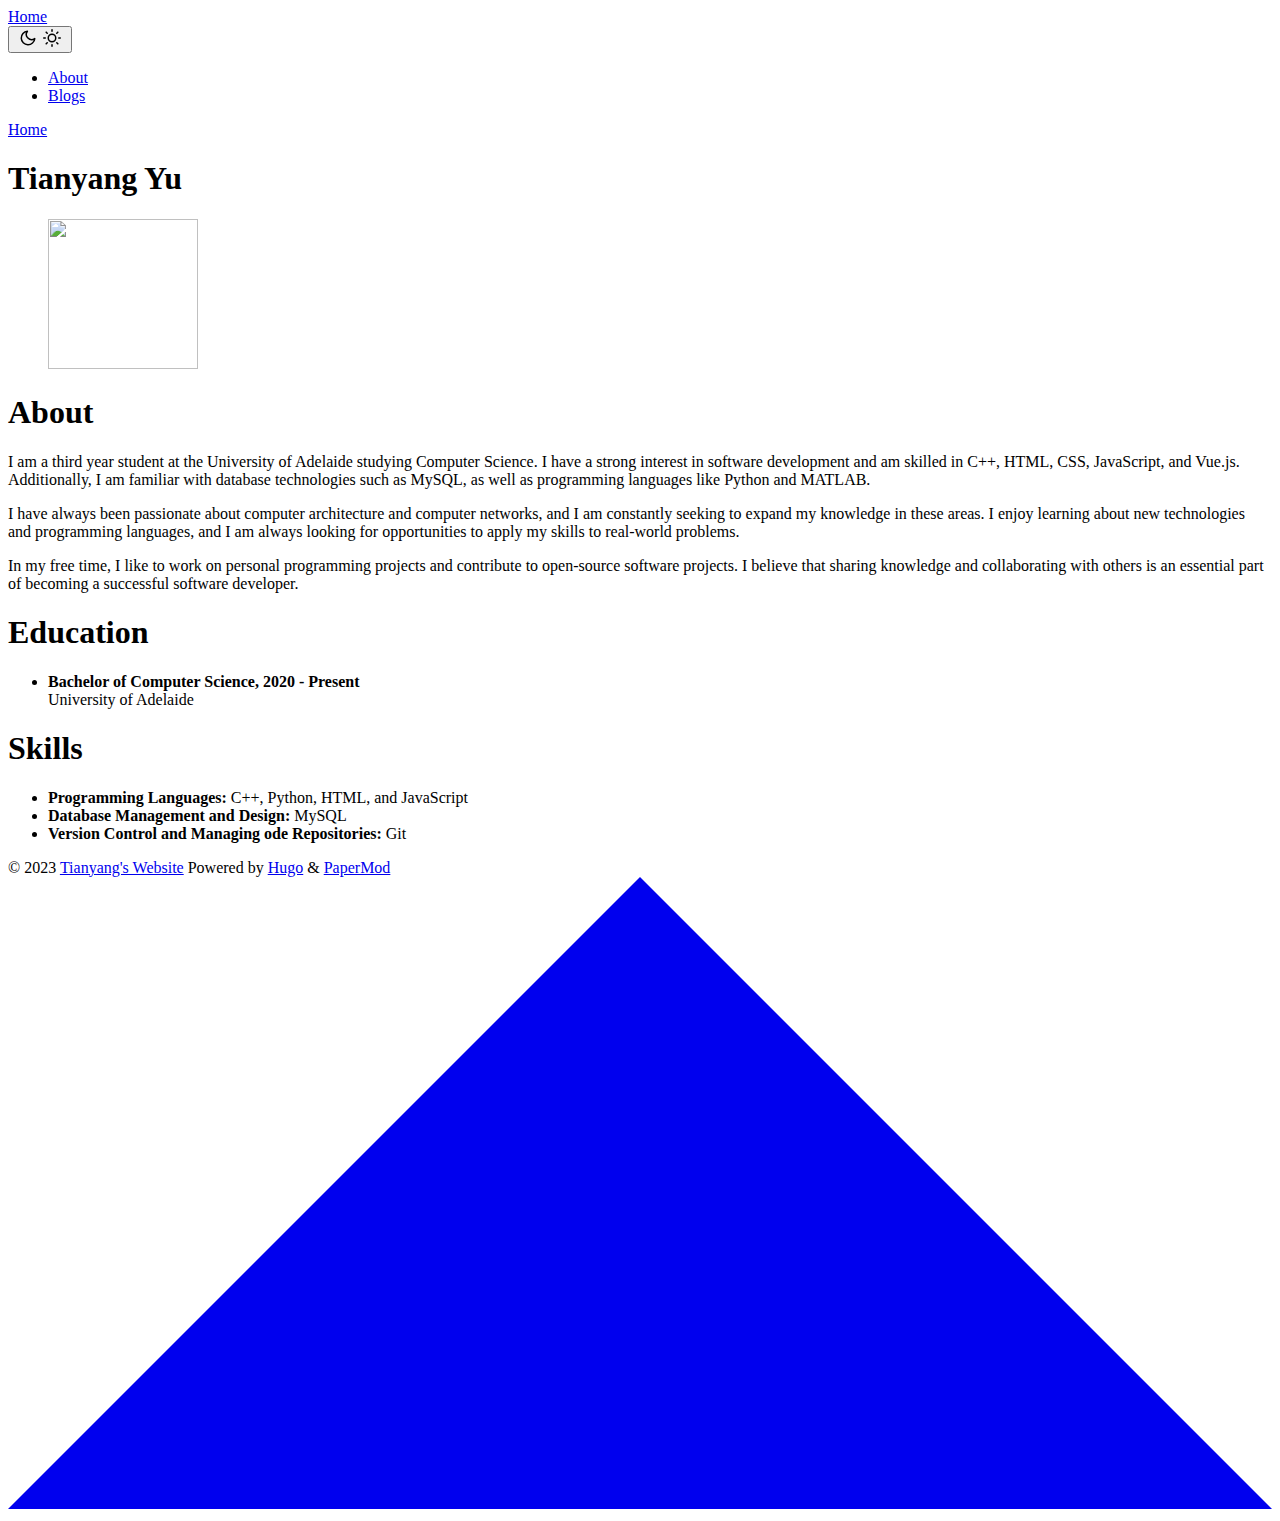
==== about/index.html @ aa112c8f "hugo" ====
<!doctype html><html lang=en dir=auto><head><meta charset=utf-8><meta http-equiv=x-ua-compatible content="IE=edge"><meta name=viewport content="width=device-width,initial-scale=1,shrink-to-fit=no"><meta name=robots content="index, follow"><title>Tianyang Yu | Tianyang's Website</title><meta name=keywords content><meta name=description content="About I am a third year student at the University of Adelaide studying Computer Science. I have a strong interest in software development and am skilled in C++, HTML, CSS, JavaScript, and Vue.js. Additionally, I am familiar with database technologies such as MySQL, as well as programming languages like Python and MATLAB.
I have always been passionate about computer architecture and computer networks, and I am constantly seeking to expand my knowledge in these areas."><meta name=author content><link rel=canonical href=https://canonical.url/to/page><meta name=google-site-verification content="XYZabc"><meta name=yandex-verification content="XYZabc"><meta name=msvalidate.01 content="XYZabc"><link crossorigin=anonymous href=/assets/css/stylesheet.4879321a85a1040010a43a83d47225cf717d7cb0d8f565bf0bfabfd9db2f9183.css integrity="sha256-SHkyGoWhBAAQpDqD1HIlz3F9fLDY9WW/C/q/2dsvkYM=" rel="preload stylesheet" as=style><script defer crossorigin=anonymous src=/assets/js/highlight.f413e19d0714851f6474e7ee9632408e58ac146fbdbe62747134bea2fa3415e0.js integrity="sha256-9BPhnQcUhR9kdOfuljJAjlisFG+9vmJ0cTS+ovo0FeA=" onload=hljs.initHighlightingOnLoad();></script><link rel=icon href=https://examplesite.com/%3Clink%20/%20abs%20url%3E><link rel=icon type=image/png sizes=16x16 href=https://examplesite.com/%3Clink%20/%20abs%20url%3E><link rel=icon type=image/png sizes=32x32 href=https://examplesite.com/%3Clink%20/%20abs%20url%3E><link rel=apple-touch-icon href=https://examplesite.com/%3Clink%20/%20abs%20url%3E><link rel=mask-icon href=https://examplesite.com/%3Clink%20/%20abs%20url%3E><meta name=theme-color content="#2e2e33"><meta name=msapplication-TileColor content="#2e2e33"><noscript><style>#theme-toggle,.top-link{display:none}</style><style>@media(prefers-color-scheme:dark){:root{--theme: rgb(29, 30, 32);--entry: rgb(46, 46, 51);--primary: rgb(218, 218, 219);--secondary: rgb(155, 156, 157);--tertiary: rgb(65, 66, 68);--content: rgb(196, 196, 197);--hljs-bg: rgb(46, 46, 51);--code-bg: rgb(55, 56, 62);--border: rgb(51, 51, 51)}.list{background:var(--theme)}.list:not(.dark)::-webkit-scrollbar-track{background:0 0}.list:not(.dark)::-webkit-scrollbar-thumb{border-color:var(--theme)}}</style></noscript><script type=application/javascript>var doNotTrack=false;if(!doNotTrack){(function(i,s,o,g,r,a,m){i['GoogleAnalyticsObject']=r;i[r]=i[r]||function(){(i[r].q=i[r].q||[]).push(arguments)},i[r].l=1*new Date();a=s.createElement(o),m=s.getElementsByTagName(o)[0];a.async=1;a.src=g;m.parentNode.insertBefore(a,m)})(window,document,'script','https://www.google-analytics.com/analytics.js','ga');ga('create','UA-123-45','auto');ga('send','pageview');}</script><meta property="og:title" content="Tianyang Yu"><meta property="og:description" content="About I am a third year student at the University of Adelaide studying Computer Science. I have a strong interest in software development and am skilled in C++, HTML, CSS, JavaScript, and Vue.js. Additionally, I am familiar with database technologies such as MySQL, as well as programming languages like Python and MATLAB.
I have always been passionate about computer architecture and computer networks, and I am constantly seeking to expand my knowledge in these areas."><meta property="og:type" content="article"><meta property="og:url" content="https://examplesite.com/about/"><meta property="og:image" content="https://examplesite.com/%3Cimage%20path/url%3E"><meta property="article:section" content><meta property="og:site_name" content="Tianyang's Website"><meta name=twitter:card content="summary_large_image"><meta name=twitter:image content="https://examplesite.com/%3Cimage%20path/url%3E"><meta name=twitter:title content="Tianyang Yu"><meta name=twitter:description content="About I am a third year student at the University of Adelaide studying Computer Science. I have a strong interest in software development and am skilled in C++, HTML, CSS, JavaScript, and Vue.js. Additionally, I am familiar with database technologies such as MySQL, as well as programming languages like Python and MATLAB.
I have always been passionate about computer architecture and computer networks, and I am constantly seeking to expand my knowledge in these areas."><script type=application/ld+json>{"@context":"https://schema.org","@type":"BreadcrumbList","itemListElement":[{"@type":"ListItem","position":1,"name":"Tianyang Yu","item":"https://examplesite.com/about/"}]}</script><script type=application/ld+json>{"@context":"https://schema.org","@type":"BlogPosting","headline":"Tianyang Yu","name":"Tianyang Yu","description":"About I am a third year student at the University of Adelaide studying Computer Science. I have a strong interest in software development and am skilled in C++, HTML, CSS, JavaScript, and Vue.js. Additionally, I am familiar with database technologies such as MySQL, as well as programming languages like Python and MATLAB.\nI have always been passionate about computer architecture and computer networks, and I am constantly seeking to expand my knowledge in these areas.","keywords":[],"articleBody":" About I am a third year student at the University of Adelaide studying Computer Science. I have a strong interest in software development and am skilled in C++, HTML, CSS, JavaScript, and Vue.js. Additionally, I am familiar with database technologies such as MySQL, as well as programming languages like Python and MATLAB.\nI have always been passionate about computer architecture and computer networks, and I am constantly seeking to expand my knowledge in these areas. I enjoy learning about new technologies and programming languages, and I am always looking for opportunities to apply my skills to real-world problems.\nIn my free time, I like to work on personal programming projects and contribute to open-source software projects. I believe that sharing knowledge and collaborating with others is an essential part of becoming a successful software developer.\nEducation  Bachelor of Computer Science, 2020 - Present\nUniversity of Adelaide  Skills  Programming Languages: C++, Python, HTML, and JavaScript Database Management and Design: MySQL Version Control and Managing ode Repositories: Git  ","wordCount":"166","inLanguage":"en","image":"https://examplesite.com/%3Cimage%20path/url%3E","datePublished":"0001-01-01T00:00:00Z","dateModified":"0001-01-01T00:00:00Z","mainEntityOfPage":{"@type":"WebPage","@id":"https://examplesite.com/about/"},"publisher":{"@type":"Organization","name":"Tianyang's Website","logo":{"@type":"ImageObject","url":"https://examplesite.com/%3Clink%20/%20abs%20url%3E"}}}</script></head><body id=top><script>if(localStorage.getItem("pref-theme")==="dark"){document.body.classList.add('dark');}else if(localStorage.getItem("pref-theme")==="light"){document.body.classList.remove('dark')}else if(window.matchMedia('(prefers-color-scheme: dark)').matches){document.body.classList.add('dark');}</script><header class=header><nav class=nav><div class=logo><a href=https://examplesite.com/ accesskey=h title="Home (Alt + H)"><img src=https://examplesite.com/apple-touch-icon.png alt aria-label=logo height=35>Home</a><div class=logo-switches><button id=theme-toggle accesskey=t title="(Alt + T)"><svg id="moon" xmlns="http://www.w3.org/2000/svg" width="24" height="18" viewBox="0 0 24 24" fill="none" stroke="currentcolor" stroke-width="2" stroke-linecap="round" stroke-linejoin="round"><path d="M21 12.79A9 9 0 1111.21 3 7 7 0 0021 12.79z"/></svg><svg id="sun" xmlns="http://www.w3.org/2000/svg" width="24" height="18" viewBox="0 0 24 24" fill="none" stroke="currentcolor" stroke-width="2" stroke-linecap="round" stroke-linejoin="round"><circle cx="12" cy="12" r="5"/><line x1="12" y1="1" x2="12" y2="3"/><line x1="12" y1="21" x2="12" y2="23"/><line x1="4.22" y1="4.22" x2="5.64" y2="5.64"/><line x1="18.36" y1="18.36" x2="19.78" y2="19.78"/><line x1="1" y1="12" x2="3" y2="12"/><line x1="21" y1="12" x2="23" y2="12"/><line x1="4.22" y1="19.78" x2="5.64" y2="18.36"/><line x1="18.36" y1="5.64" x2="19.78" y2="4.22"/></svg></button></div></div><ul id=menu><li><a href=https://examplesite.com/about/ title=About><span class=active>About</span></a></li><li><a href=https://examplesite.com/blogs/ title=Blogs><span>Blogs</span></a></li></ul></nav></header><main class=main><article class=post-single><header class=post-header><div class=breadcrumbs><a href=https://examplesite.com/>Home</a></div><h1 class=post-title>Tianyang Yu</h1><div class=post-meta></div></header><div class=post-content><figure class=align-center><img loading=lazy src=/images/profile.jpg#center width=150 height=150></figure><h1 id=about>About<a hidden class=anchor aria-hidden=true href=#about>#</a></h1><p>I am a third year student at the University of Adelaide studying Computer Science. I have a strong interest in software development and am skilled in C++, HTML, CSS, JavaScript, and Vue.js. Additionally, I am familiar with database technologies such as MySQL, as well as programming languages like Python and MATLAB.</p><p>I have always been passionate about computer architecture and computer networks, and I am constantly seeking to expand my knowledge in these areas. I enjoy learning about new technologies and programming languages, and I am always looking for opportunities to apply my skills to real-world problems.</p><p>In my free time, I like to work on personal programming projects and contribute to open-source software projects. I believe that sharing knowledge and collaborating with others is an essential part of becoming a successful software developer.</p><h1 id=education>Education<a hidden class=anchor aria-hidden=true href=#education>#</a></h1><ul><li><strong>Bachelor of Computer Science, 2020 - Present</strong><br>University of Adelaide</li></ul><h1 id=skills>Skills<a hidden class=anchor aria-hidden=true href=#skills>#</a></h1><ul><li><strong>Programming Languages:</strong> C++, Python, HTML, and JavaScript</li><li><strong>Database Management and Design:</strong> MySQL</li><li><strong>Version Control and Managing ode Repositories:</strong> Git</li></ul></div><footer class=post-footer><ul class=post-tags></ul></footer></article></main><footer class=footer><span>&copy; 2023 <a href=https://examplesite.com/>Tianyang's Website</a></span>
<span>Powered by
<a href=https://gohugo.io/ rel="noopener noreferrer" target=_blank>Hugo</a> &
        <a href=https://github.com/adityatelange/hugo-PaperMod/ rel=noopener target=_blank>PaperMod</a></span></footer><a href=#top aria-label="go to top" title="Go to Top (Alt + G)" class=top-link id=top-link accesskey=g><svg xmlns="http://www.w3.org/2000/svg" viewBox="0 0 12 6" fill="currentcolor"><path d="M12 6H0l6-6z" /></svg></a><script>let menu=document.getElementById('menu')
if(menu){menu.scrollLeft=localStorage.getItem("menu-scroll-position");menu.onscroll=function(){localStorage.setItem("menu-scroll-position",menu.scrollLeft);}}
document.querySelectorAll('a[href^="#"]').forEach(anchor=>{anchor.addEventListener("click",function(e){e.preventDefault();var id=this.getAttribute("href").substr(1);if(!window.matchMedia('(prefers-reduced-motion: reduce)').matches){document.querySelector(`[id='${decodeURIComponent(id)}']`).scrollIntoView({behavior:"smooth"});}else{document.querySelector(`[id='${decodeURIComponent(id)}']`).scrollIntoView();}
if(id==="top"){history.replaceState(null,null," ");}else{history.pushState(null,null,`#${id}`);}});});</script><script>var mybutton=document.getElementById("top-link");window.onscroll=function(){if(document.body.scrollTop>800||document.documentElement.scrollTop>800){mybutton.style.visibility="visible";mybutton.style.opacity="1";}else{mybutton.style.visibility="hidden";mybutton.style.opacity="0";}};</script><script>document.getElementById("theme-toggle").addEventListener("click",()=>{if(document.body.className.includes("dark")){document.body.classList.remove('dark');localStorage.setItem("pref-theme",'light');}else{document.body.classList.add('dark');localStorage.setItem("pref-theme",'dark');}})</script></body></html>
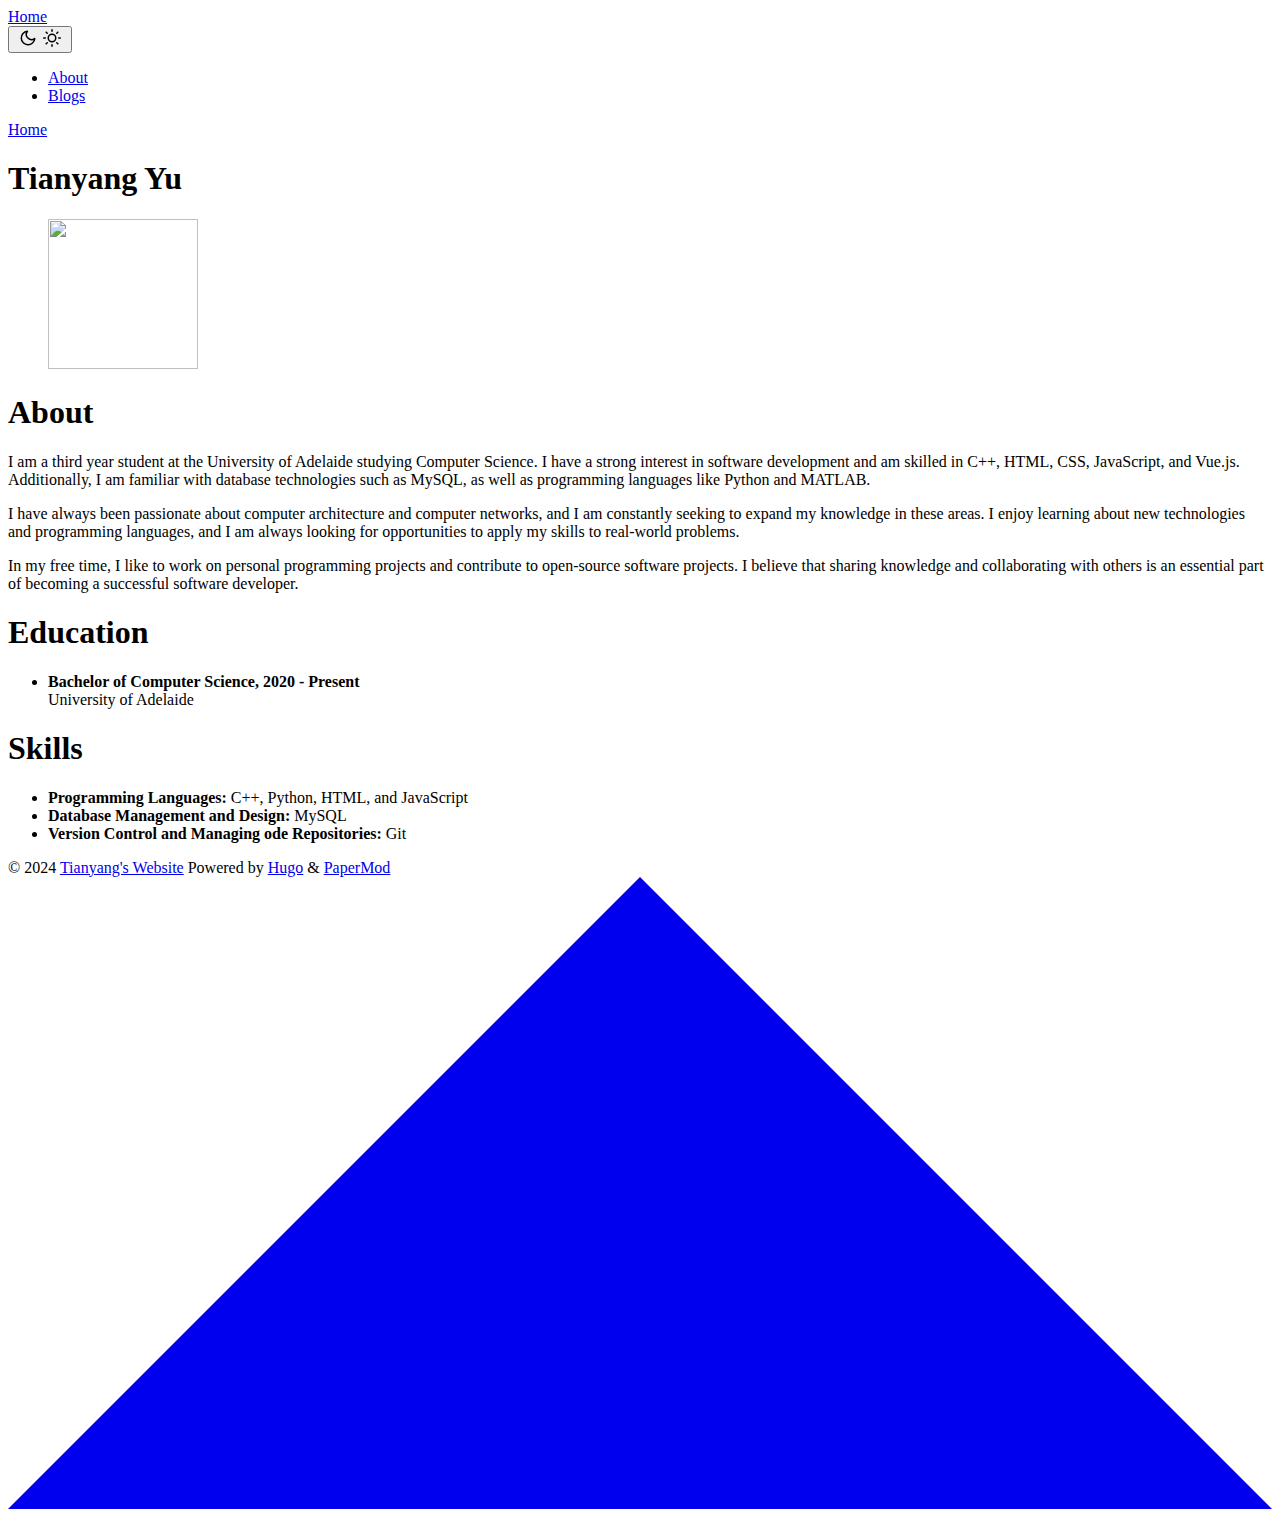
==== commit 40cac1ea: "add a new page" ====
--- a/about/index.html
+++ b/about/index.html
@@ -1,7 +1,7 @@
 <!doctype html><html lang=en dir=auto><head><meta charset=utf-8><meta http-equiv=x-ua-compatible content="IE=edge"><meta name=viewport content="width=device-width,initial-scale=1,shrink-to-fit=no"><meta name=robots content="index, follow"><title>Tianyang Yu | Tianyang's Website</title><meta name=keywords content><meta name=description content="About I am a third year student at the University of Adelaide studying Computer Science. I have a strong interest in software development and am skilled in C++, HTML, CSS, JavaScript, and Vue.js. Additionally, I am familiar with database technologies such as MySQL, as well as programming languages like Python and MATLAB.
-I have always been passionate about computer architecture and computer networks, and I am constantly seeking to expand my knowledge in these areas."><meta name=author content><link rel=canonical href=https://canonical.url/to/page><meta name=google-site-verification content="XYZabc"><meta name=yandex-verification content="XYZabc"><meta name=msvalidate.01 content="XYZabc"><link crossorigin=anonymous href=/assets/css/stylesheet.4879321a85a1040010a43a83d47225cf717d7cb0d8f565bf0bfabfd9db2f9183.css integrity="sha256-SHkyGoWhBAAQpDqD1HIlz3F9fLDY9WW/C/q/2dsvkYM=" rel="preload stylesheet" as=style><script defer crossorigin=anonymous src=/assets/js/highlight.f413e19d0714851f6474e7ee9632408e58ac146fbdbe62747134bea2fa3415e0.js integrity="sha256-9BPhnQcUhR9kdOfuljJAjlisFG+9vmJ0cTS+ovo0FeA=" onload=hljs.initHighlightingOnLoad();></script><link rel=icon href=https://examplesite.com/%3Clink%20/%20abs%20url%3E><link rel=icon type=image/png sizes=16x16 href=https://examplesite.com/%3Clink%20/%20abs%20url%3E><link rel=icon type=image/png sizes=32x32 href=https://examplesite.com/%3Clink%20/%20abs%20url%3E><link rel=apple-touch-icon href=https://examplesite.com/%3Clink%20/%20abs%20url%3E><link rel=mask-icon href=https://examplesite.com/%3Clink%20/%20abs%20url%3E><meta name=theme-color content="#2e2e33"><meta name=msapplication-TileColor content="#2e2e33"><noscript><style>#theme-toggle,.top-link{display:none}</style><style>@media(prefers-color-scheme:dark){:root{--theme: rgb(29, 30, 32);--entry: rgb(46, 46, 51);--primary: rgb(218, 218, 219);--secondary: rgb(155, 156, 157);--tertiary: rgb(65, 66, 68);--content: rgb(196, 196, 197);--hljs-bg: rgb(46, 46, 51);--code-bg: rgb(55, 56, 62);--border: rgb(51, 51, 51)}.list{background:var(--theme)}.list:not(.dark)::-webkit-scrollbar-track{background:0 0}.list:not(.dark)::-webkit-scrollbar-thumb{border-color:var(--theme)}}</style></noscript><script type=application/javascript>var doNotTrack=false;if(!doNotTrack){(function(i,s,o,g,r,a,m){i['GoogleAnalyticsObject']=r;i[r]=i[r]||function(){(i[r].q=i[r].q||[]).push(arguments)},i[r].l=1*new Date();a=s.createElement(o),m=s.getElementsByTagName(o)[0];a.async=1;a.src=g;m.parentNode.insertBefore(a,m)})(window,document,'script','https://www.google-analytics.com/analytics.js','ga');ga('create','UA-123-45','auto');ga('send','pageview');}</script><meta property="og:title" content="Tianyang Yu"><meta property="og:description" content="About I am a third year student at the University of Adelaide studying Computer Science. I have a strong interest in software development and am skilled in C++, HTML, CSS, JavaScript, and Vue.js. Additionally, I am familiar with database technologies such as MySQL, as well as programming languages like Python and MATLAB.
-I have always been passionate about computer architecture and computer networks, and I am constantly seeking to expand my knowledge in these areas."><meta property="og:type" content="article"><meta property="og:url" content="https://examplesite.com/about/"><meta property="og:image" content="https://examplesite.com/%3Cimage%20path/url%3E"><meta property="article:section" content><meta property="og:site_name" content="Tianyang's Website"><meta name=twitter:card content="summary_large_image"><meta name=twitter:image content="https://examplesite.com/%3Cimage%20path/url%3E"><meta name=twitter:title content="Tianyang Yu"><meta name=twitter:description content="About I am a third year student at the University of Adelaide studying Computer Science. I have a strong interest in software development and am skilled in C++, HTML, CSS, JavaScript, and Vue.js. Additionally, I am familiar with database technologies such as MySQL, as well as programming languages like Python and MATLAB.
-I have always been passionate about computer architecture and computer networks, and I am constantly seeking to expand my knowledge in these areas."><script type=application/ld+json>{"@context":"https://schema.org","@type":"BreadcrumbList","itemListElement":[{"@type":"ListItem","position":1,"name":"Tianyang Yu","item":"https://examplesite.com/about/"}]}</script><script type=application/ld+json>{"@context":"https://schema.org","@type":"BlogPosting","headline":"Tianyang Yu","name":"Tianyang Yu","description":"About I am a third year student at the University of Adelaide studying Computer Science. I have a strong interest in software development and am skilled in C++, HTML, CSS, JavaScript, and Vue.js. Additionally, I am familiar with database technologies such as MySQL, as well as programming languages like Python and MATLAB.\nI have always been passionate about computer architecture and computer networks, and I am constantly seeking to expand my knowledge in these areas.","keywords":[],"articleBody":" About I am a third year student at the University of Adelaide studying Computer Science. I have a strong interest in software development and am skilled in C++, HTML, CSS, JavaScript, and Vue.js. Additionally, I am familiar with database technologies such as MySQL, as well as programming languages like Python and MATLAB.\nI have always been passionate about computer architecture and computer networks, and I am constantly seeking to expand my knowledge in these areas. I enjoy learning about new technologies and programming languages, and I am always looking for opportunities to apply my skills to real-world problems.\nIn my free time, I like to work on personal programming projects and contribute to open-source software projects. I believe that sharing knowledge and collaborating with others is an essential part of becoming a successful software developer.\nEducation  Bachelor of Computer Science, 2020 - Present\nUniversity of Adelaide  Skills  Programming Languages: C++, Python, HTML, and JavaScript Database Management and Design: MySQL Version Control and Managing ode Repositories: Git  ","wordCount":"166","inLanguage":"en","image":"https://examplesite.com/%3Cimage%20path/url%3E","datePublished":"0001-01-01T00:00:00Z","dateModified":"0001-01-01T00:00:00Z","mainEntityOfPage":{"@type":"WebPage","@id":"https://examplesite.com/about/"},"publisher":{"@type":"Organization","name":"Tianyang's Website","logo":{"@type":"ImageObject","url":"https://examplesite.com/%3Clink%20/%20abs%20url%3E"}}}</script></head><body id=top><script>if(localStorage.getItem("pref-theme")==="dark"){document.body.classList.add('dark');}else if(localStorage.getItem("pref-theme")==="light"){document.body.classList.remove('dark')}else if(window.matchMedia('(prefers-color-scheme: dark)').matches){document.body.classList.add('dark');}</script><header class=header><nav class=nav><div class=logo><a href=https://examplesite.com/ accesskey=h title="Home (Alt + H)"><img src=https://examplesite.com/apple-touch-icon.png alt aria-label=logo height=35>Home</a><div class=logo-switches><button id=theme-toggle accesskey=t title="(Alt + T)"><svg id="moon" xmlns="http://www.w3.org/2000/svg" width="24" height="18" viewBox="0 0 24 24" fill="none" stroke="currentcolor" stroke-width="2" stroke-linecap="round" stroke-linejoin="round"><path d="M21 12.79A9 9 0 1111.21 3 7 7 0 0021 12.79z"/></svg><svg id="sun" xmlns="http://www.w3.org/2000/svg" width="24" height="18" viewBox="0 0 24 24" fill="none" stroke="currentcolor" stroke-width="2" stroke-linecap="round" stroke-linejoin="round"><circle cx="12" cy="12" r="5"/><line x1="12" y1="1" x2="12" y2="3"/><line x1="12" y1="21" x2="12" y2="23"/><line x1="4.22" y1="4.22" x2="5.64" y2="5.64"/><line x1="18.36" y1="18.36" x2="19.78" y2="19.78"/><line x1="1" y1="12" x2="3" y2="12"/><line x1="21" y1="12" x2="23" y2="12"/><line x1="4.22" y1="19.78" x2="5.64" y2="18.36"/><line x1="18.36" y1="5.64" x2="19.78" y2="4.22"/></svg></button></div></div><ul id=menu><li><a href=https://examplesite.com/about/ title=About><span class=active>About</span></a></li><li><a href=https://examplesite.com/blogs/ title=Blogs><span>Blogs</span></a></li></ul></nav></header><main class=main><article class=post-single><header class=post-header><div class=breadcrumbs><a href=https://examplesite.com/>Home</a></div><h1 class=post-title>Tianyang Yu</h1><div class=post-meta></div></header><div class=post-content><figure class=align-center><img loading=lazy src=/images/profile.jpg#center width=150 height=150></figure><h1 id=about>About<a hidden class=anchor aria-hidden=true href=#about>#</a></h1><p>I am a third year student at the University of Adelaide studying Computer Science. I have a strong interest in software development and am skilled in C++, HTML, CSS, JavaScript, and Vue.js. Additionally, I am familiar with database technologies such as MySQL, as well as programming languages like Python and MATLAB.</p><p>I have always been passionate about computer architecture and computer networks, and I am constantly seeking to expand my knowledge in these areas. I enjoy learning about new technologies and programming languages, and I am always looking for opportunities to apply my skills to real-world problems.</p><p>In my free time, I like to work on personal programming projects and contribute to open-source software projects. I believe that sharing knowledge and collaborating with others is an essential part of becoming a successful software developer.</p><h1 id=education>Education<a hidden class=anchor aria-hidden=true href=#education>#</a></h1><ul><li><strong>Bachelor of Computer Science, 2020 - Present</strong><br>University of Adelaide</li></ul><h1 id=skills>Skills<a hidden class=anchor aria-hidden=true href=#skills>#</a></h1><ul><li><strong>Programming Languages:</strong> C++, Python, HTML, and JavaScript</li><li><strong>Database Management and Design:</strong> MySQL</li><li><strong>Version Control and Managing ode Repositories:</strong> Git</li></ul></div><footer class=post-footer><ul class=post-tags></ul></footer></article></main><footer class=footer><span>&copy; 2023 <a href=https://examplesite.com/>Tianyang's Website</a></span>
+I have always been passionate about computer architecture and computer networks, and I am constantly seeking to expand my knowledge in these areas."><meta name=author content><link rel=canonical href=https://canonical.url/to/page><meta name=google-site-verification content="XYZabc"><meta name=yandex-verification content="XYZabc"><meta name=msvalidate.01 content="XYZabc"><link crossorigin=anonymous href=/tianyang02.github.io/assets/css/stylesheet.4879321a85a1040010a43a83d47225cf717d7cb0d8f565bf0bfabfd9db2f9183.css integrity="sha256-SHkyGoWhBAAQpDqD1HIlz3F9fLDY9WW/C/q/2dsvkYM=" rel="preload stylesheet" as=style><script defer crossorigin=anonymous src=/tianyang02.github.io/assets/js/highlight.f413e19d0714851f6474e7ee9632408e58ac146fbdbe62747134bea2fa3415e0.js integrity="sha256-9BPhnQcUhR9kdOfuljJAjlisFG+9vmJ0cTS+ovo0FeA=" onload=hljs.initHighlightingOnLoad();></script><link rel=icon href=https://aiqiyang.github.io/tianyang02.github.io/%3Clink%20/%20abs%20url%3E><link rel=icon type=image/png sizes=16x16 href=https://aiqiyang.github.io/tianyang02.github.io/%3Clink%20/%20abs%20url%3E><link rel=icon type=image/png sizes=32x32 href=https://aiqiyang.github.io/tianyang02.github.io/%3Clink%20/%20abs%20url%3E><link rel=apple-touch-icon href=https://aiqiyang.github.io/tianyang02.github.io/%3Clink%20/%20abs%20url%3E><link rel=mask-icon href=https://aiqiyang.github.io/tianyang02.github.io/%3Clink%20/%20abs%20url%3E><meta name=theme-color content="#2e2e33"><meta name=msapplication-TileColor content="#2e2e33"><noscript><style>#theme-toggle,.top-link{display:none}</style><style>@media(prefers-color-scheme:dark){:root{--theme: rgb(29, 30, 32);--entry: rgb(46, 46, 51);--primary: rgb(218, 218, 219);--secondary: rgb(155, 156, 157);--tertiary: rgb(65, 66, 68);--content: rgb(196, 196, 197);--hljs-bg: rgb(46, 46, 51);--code-bg: rgb(55, 56, 62);--border: rgb(51, 51, 51)}.list{background:var(--theme)}.list:not(.dark)::-webkit-scrollbar-track{background:0 0}.list:not(.dark)::-webkit-scrollbar-thumb{border-color:var(--theme)}}</style></noscript><script type=application/javascript>var doNotTrack=false;if(!doNotTrack){(function(i,s,o,g,r,a,m){i['GoogleAnalyticsObject']=r;i[r]=i[r]||function(){(i[r].q=i[r].q||[]).push(arguments)},i[r].l=1*new Date();a=s.createElement(o),m=s.getElementsByTagName(o)[0];a.async=1;a.src=g;m.parentNode.insertBefore(a,m)})(window,document,'script','https://www.google-analytics.com/analytics.js','ga');ga('create','UA-123-45','auto');ga('send','pageview');}</script><meta property="og:title" content="Tianyang Yu"><meta property="og:description" content="About I am a third year student at the University of Adelaide studying Computer Science. I have a strong interest in software development and am skilled in C++, HTML, CSS, JavaScript, and Vue.js. Additionally, I am familiar with database technologies such as MySQL, as well as programming languages like Python and MATLAB.
+I have always been passionate about computer architecture and computer networks, and I am constantly seeking to expand my knowledge in these areas."><meta property="og:type" content="article"><meta property="og:url" content="https://aiqiyang.github.io/tianyang02.github.io/about/"><meta property="og:image" content="https://aiqiyang.github.io/tianyang02.github.io/%3Cimage%20path/url%3E"><meta property="article:section" content><meta property="og:site_name" content="Tianyang's Website"><meta name=twitter:card content="summary_large_image"><meta name=twitter:image content="https://aiqiyang.github.io/tianyang02.github.io/%3Cimage%20path/url%3E"><meta name=twitter:title content="Tianyang Yu"><meta name=twitter:description content="About I am a third year student at the University of Adelaide studying Computer Science. I have a strong interest in software development and am skilled in C++, HTML, CSS, JavaScript, and Vue.js. Additionally, I am familiar with database technologies such as MySQL, as well as programming languages like Python and MATLAB.
+I have always been passionate about computer architecture and computer networks, and I am constantly seeking to expand my knowledge in these areas."><script type=application/ld+json>{"@context":"https://schema.org","@type":"BreadcrumbList","itemListElement":[{"@type":"ListItem","position":1,"name":"Tianyang Yu","item":"https://aiqiyang.github.io/tianyang02.github.io/about/"}]}</script><script type=application/ld+json>{"@context":"https://schema.org","@type":"BlogPosting","headline":"Tianyang Yu","name":"Tianyang Yu","description":"About I am a third year student at the University of Adelaide studying Computer Science. I have a strong interest in software development and am skilled in C++, HTML, CSS, JavaScript, and Vue.js. Additionally, I am familiar with database technologies such as MySQL, as well as programming languages like Python and MATLAB.\nI have always been passionate about computer architecture and computer networks, and I am constantly seeking to expand my knowledge in these areas.","keywords":[],"articleBody":" About I am a third year student at the University of Adelaide studying Computer Science. I have a strong interest in software development and am skilled in C++, HTML, CSS, JavaScript, and Vue.js. Additionally, I am familiar with database technologies such as MySQL, as well as programming languages like Python and MATLAB.\nI have always been passionate about computer architecture and computer networks, and I am constantly seeking to expand my knowledge in these areas. I enjoy learning about new technologies and programming languages, and I am always looking for opportunities to apply my skills to real-world problems.\nIn my free time, I like to work on personal programming projects and contribute to open-source software projects. I believe that sharing knowledge and collaborating with others is an essential part of becoming a successful software developer.\nEducation  Bachelor of Computer Science, 2020 - Present\nUniversity of Adelaide  Skills  Programming Languages: C++, Python, HTML, and JavaScript Database Management and Design: MySQL Version Control and Managing ode Repositories: Git  ","wordCount":"166","inLanguage":"en","image":"https://aiqiyang.github.io/tianyang02.github.io/%3Cimage%20path/url%3E","datePublished":"0001-01-01T00:00:00Z","dateModified":"0001-01-01T00:00:00Z","mainEntityOfPage":{"@type":"WebPage","@id":"https://aiqiyang.github.io/tianyang02.github.io/about/"},"publisher":{"@type":"Organization","name":"Tianyang's Website","logo":{"@type":"ImageObject","url":"https://aiqiyang.github.io/tianyang02.github.io/%3Clink%20/%20abs%20url%3E"}}}</script></head><body id=top><script>if(localStorage.getItem("pref-theme")==="dark"){document.body.classList.add('dark');}else if(localStorage.getItem("pref-theme")==="light"){document.body.classList.remove('dark')}else if(window.matchMedia('(prefers-color-scheme: dark)').matches){document.body.classList.add('dark');}</script><header class=header><nav class=nav><div class=logo><a href=https://aiqiyang.github.io/tianyang02.github.io/ accesskey=h title="Home (Alt + H)"><img src=https://aiqiyang.github.io/apple-touch-icon.png alt aria-label=logo height=35>Home</a><div class=logo-switches><button id=theme-toggle accesskey=t title="(Alt + T)"><svg id="moon" xmlns="http://www.w3.org/2000/svg" width="24" height="18" viewBox="0 0 24 24" fill="none" stroke="currentcolor" stroke-width="2" stroke-linecap="round" stroke-linejoin="round"><path d="M21 12.79A9 9 0 1111.21 3 7 7 0 0021 12.79z"/></svg><svg id="sun" xmlns="http://www.w3.org/2000/svg" width="24" height="18" viewBox="0 0 24 24" fill="none" stroke="currentcolor" stroke-width="2" stroke-linecap="round" stroke-linejoin="round"><circle cx="12" cy="12" r="5"/><line x1="12" y1="1" x2="12" y2="3"/><line x1="12" y1="21" x2="12" y2="23"/><line x1="4.22" y1="4.22" x2="5.64" y2="5.64"/><line x1="18.36" y1="18.36" x2="19.78" y2="19.78"/><line x1="1" y1="12" x2="3" y2="12"/><line x1="21" y1="12" x2="23" y2="12"/><line x1="4.22" y1="19.78" x2="5.64" y2="18.36"/><line x1="18.36" y1="5.64" x2="19.78" y2="4.22"/></svg></button></div></div><ul id=menu><li><a href=https://aiqiyang.github.io/tianyang02.github.io/about/ title=About><span class=active>About</span></a></li><li><a href=https://aiqiyang.github.io/tianyang02.github.io/blogs/ title=Blogs><span>Blogs</span></a></li></ul></nav></header><main class=main><article class=post-single><header class=post-header><div class=breadcrumbs><a href=https://aiqiyang.github.io/tianyang02.github.io/>Home</a></div><h1 class=post-title>Tianyang Yu</h1><div class=post-meta></div></header><div class=post-content><figure class=align-center><img loading=lazy src=/tianyang02.github.io/images/profile.jpg#center width=150 height=150></figure><h1 id=about>About<a hidden class=anchor aria-hidden=true href=#about>#</a></h1><p>I am a third year student at the University of Adelaide studying Computer Science. I have a strong interest in software development and am skilled in C++, HTML, CSS, JavaScript, and Vue.js. Additionally, I am familiar with database technologies such as MySQL, as well as programming languages like Python and MATLAB.</p><p>I have always been passionate about computer architecture and computer networks, and I am constantly seeking to expand my knowledge in these areas. I enjoy learning about new technologies and programming languages, and I am always looking for opportunities to apply my skills to real-world problems.</p><p>In my free time, I like to work on personal programming projects and contribute to open-source software projects. I believe that sharing knowledge and collaborating with others is an essential part of becoming a successful software developer.</p><h1 id=education>Education<a hidden class=anchor aria-hidden=true href=#education>#</a></h1><ul><li><strong>Bachelor of Computer Science, 2020 - Present</strong><br>University of Adelaide</li></ul><h1 id=skills>Skills<a hidden class=anchor aria-hidden=true href=#skills>#</a></h1><ul><li><strong>Programming Languages:</strong> C++, Python, HTML, and JavaScript</li><li><strong>Database Management and Design:</strong> MySQL</li><li><strong>Version Control and Managing ode Repositories:</strong> Git</li></ul></div><footer class=post-footer><ul class=post-tags></ul></footer></article></main><footer class=footer><span>&copy; 2024 <a href=https://aiqiyang.github.io/tianyang02.github.io/>Tianyang's Website</a></span>
 <span>Powered by
 <a href=https://gohugo.io/ rel="noopener noreferrer" target=_blank>Hugo</a> &
         <a href=https://github.com/adityatelange/hugo-PaperMod/ rel=noopener target=_blank>PaperMod</a></span></footer><a href=#top aria-label="go to top" title="Go to Top (Alt + G)" class=top-link id=top-link accesskey=g><svg xmlns="http://www.w3.org/2000/svg" viewBox="0 0 12 6" fill="currentcolor"><path d="M12 6H0l6-6z" /></svg></a><script>let menu=document.getElementById('menu')
